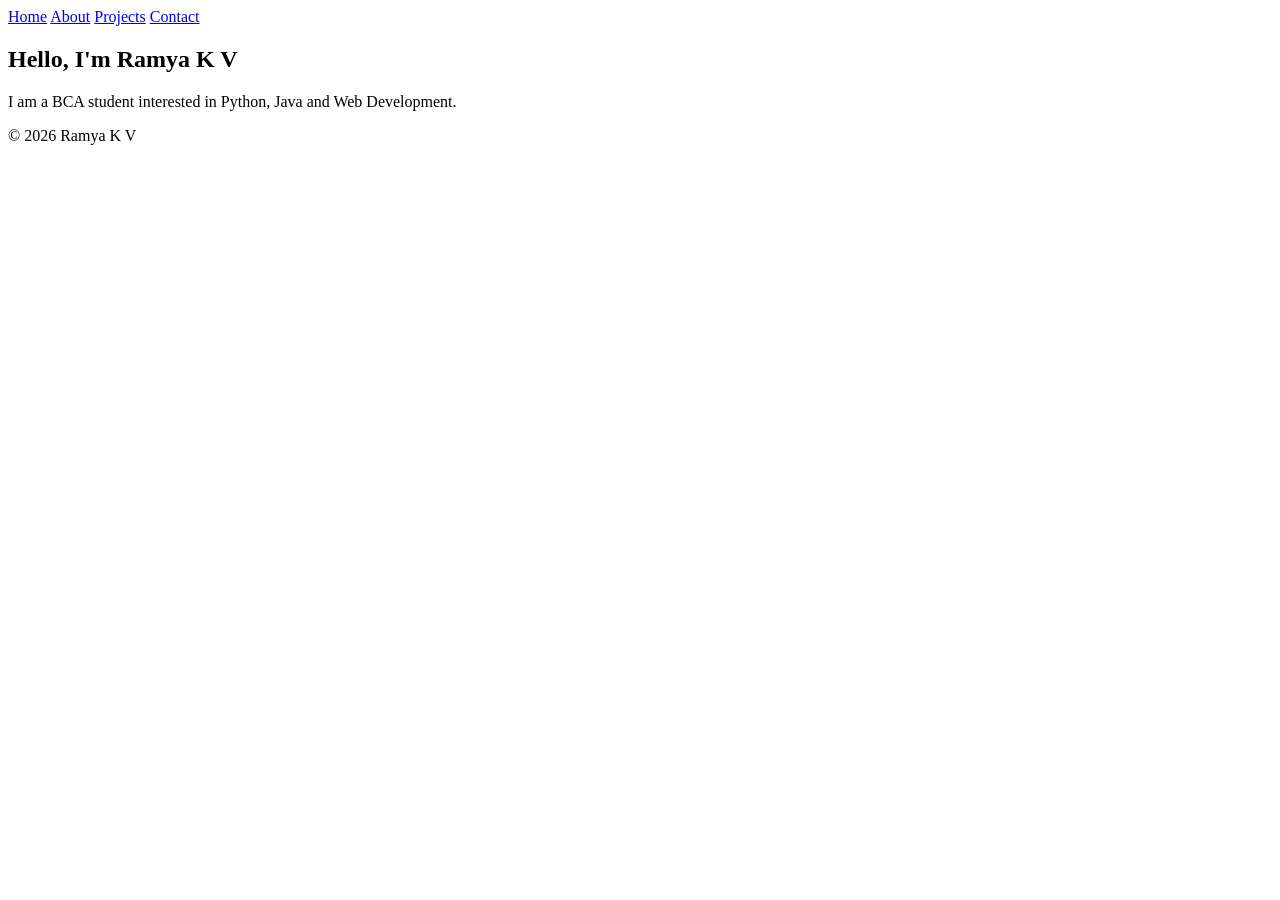
==== index.html @ 1d0f930b "Rename Index.html to index.html" ====
<!DOCTYPE html>
<html lang="en">
<head>
<link rel="stylesheet" href="style.css">
    <meta charset="UTF-8">
    <meta name="viewport" content="width=device-width, initial-scale=1.0">
    <title>Ramya K V | Portfolio</title><meta name="description" content="Ramya K V's personal portfolio showcasing web development, Python and Java skills.">
</head>

<body>

    <header>
        <nav><nav aria-label="Main    navigation">
            <a href="index.html">Home</a>
            <a href="about.html">About</a>
            <a href="projects.html">Projects</a>
            <a href="contact.html">Contact</a>
        </nav>
    </header>

    <main>
        <section>
            <h1>Hello, I'm Ramya K V</h1>
            <p>I am a BCA student interested in Python, Java and Web Development.</p>
        </section>
    </main>

    <footer>
        <p>&copy; 2026 Ramya K V</p>
    </footer>

</body>
</html>
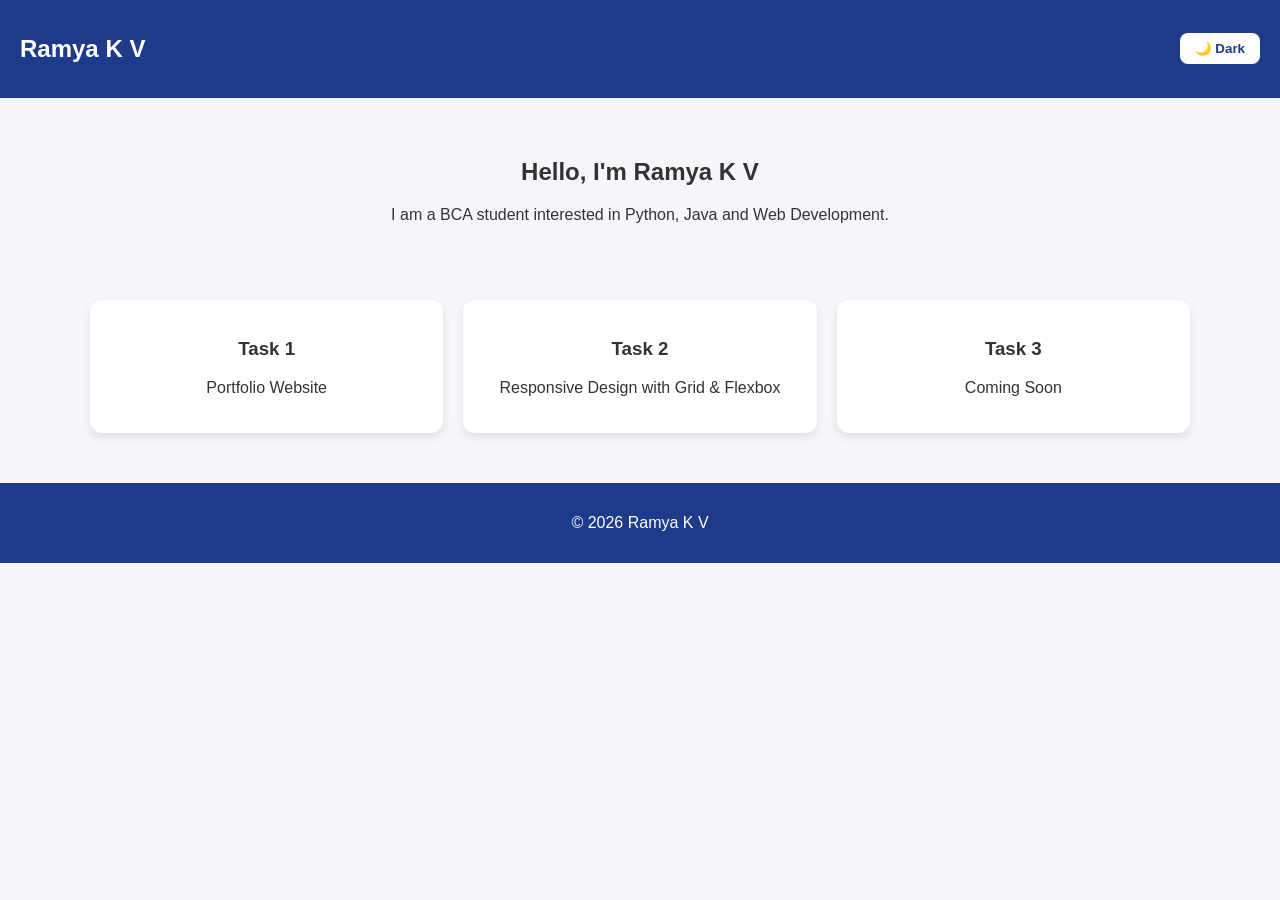
==== commit 8cfec46f: "Update index.html" ====
--- a/index.html
+++ b/index.html
@@ -1,33 +1,53 @@
 <!DOCTYPE html>
 <html lang="en">
 <head>
-<link rel="stylesheet" href="style.css">
-    <meta charset="UTF-8">
-    <meta name="viewport" content="width=device-width, initial-scale=1.0">
-    <title>Ramya K V | Portfolio</title><meta name="description" content="Ramya K V's personal portfolio showcasing web development, Python and Java skills.">
+  <meta charset="UTF-8">
+  <meta name="viewport" content="width=device-width, initial-scale=1.0">
+  <title>Ramya K V | Portfolio</title>
+  <style>
+    :root { --bg-color: #f5f7fa; --text-color: #333; --card-bg: #fff; --primary: #1e3a8a; }
+    [data-theme="dark"] { --bg-color: #1e293b; --text-color: #f1f5f9; --card-bg: #334155; --primary: #3b82f6; }
+    body { background: var(--bg-color); color: var(--text-color); font-family: Arial; margin: 0; transition: 0.3s; }
+    .navbar { display: flex; justify-content: space-between; align-items: center; padding: 15px 20px; background: var(--primary); color: white; }
+    .toggle-btn { background: white; color: var(--primary); border: none; padding: 8px 15px; border-radius: 8px; font-weight: bold; cursor: pointer; }
+    .hero { text-align: center; padding: 40px 20px; }
+    .container { display: grid; grid-template-columns: 1fr; gap: 20px; padding: 20px; max-width: 1100px; margin: auto; }
+    .card { background: var(--card-bg); padding: 20px; border-radius: 12px; text-align: center; box-shadow: 0 4px 10px rgba(0,0,0,0.1); }
+    footer { text-align: center; background: var(--primary); color: white; padding: 15px; margin-top: 30px; }
+    @media (min-width: 768px) { .container { grid-template-columns: 1fr 1fr; }
+    @media (min-width: 1024px) { .container { grid-template-columns: 1fr 1fr 1fr; }
+  </style>
 </head>
-
 <body>
 
-    <header>
-        <nav><nav aria-label="Main    navigation">
-            <a href="index.html">Home</a>
-            <a href="about.html">About</a>
-            <a href="projects.html">Projects</a>
-            <a href="contact.html">Contact</a>
-        </nav>
-    </header>
+  <nav class="navbar">
+    <h1>Ramya K V</h1>
+    <button class="toggle-btn" onclick="toggleTheme()">🌙 Dark</button>
+  </nav>
 
-    <main>
-        <section>
-            <h1>Hello, I'm Ramya K V</h1>
-            <p>I am a BCA student interested in Python, Java and Web Development.</p>
-        </section>
-    </main>
+  <header class="hero">
+    <h2>Hello, I'm Ramya K V</h2>
+    <p>I am a BCA student interested in Python, Java and Web Development.</p>
+  </header>
 
-    <footer>
-        <p>&copy; 2026 Ramya K V</p>
-    </footer>
+  <main class="container">
+    <div class="card"><h3>Task 1</h3><p>Portfolio Website</p></div>
+    <div class="card"><h3>Task 2</h3><p>Responsive Design with Grid & Flexbox</p></div>
+    <div class="card"><h3>Task 3</h3><p>Coming Soon</p></div>
+  </main>
 
+  <footer><p>© 2026 Ramya K V</p></footer>
+
+  <script>
+    function toggleTheme() {
+      if(document.body.dataset.theme === "dark") {
+        document.body.dataset.theme = "light";
+        document.querySelector('.toggle-btn').innerText = "🌙 Dark";
+      } else {
+        document.body.dataset.theme = "dark";
+        document.querySelector('.toggle-btn').innerText = "☀️ Light";
+      }
+    }
+  </script>
 </body>
-</html>    
+</html>
